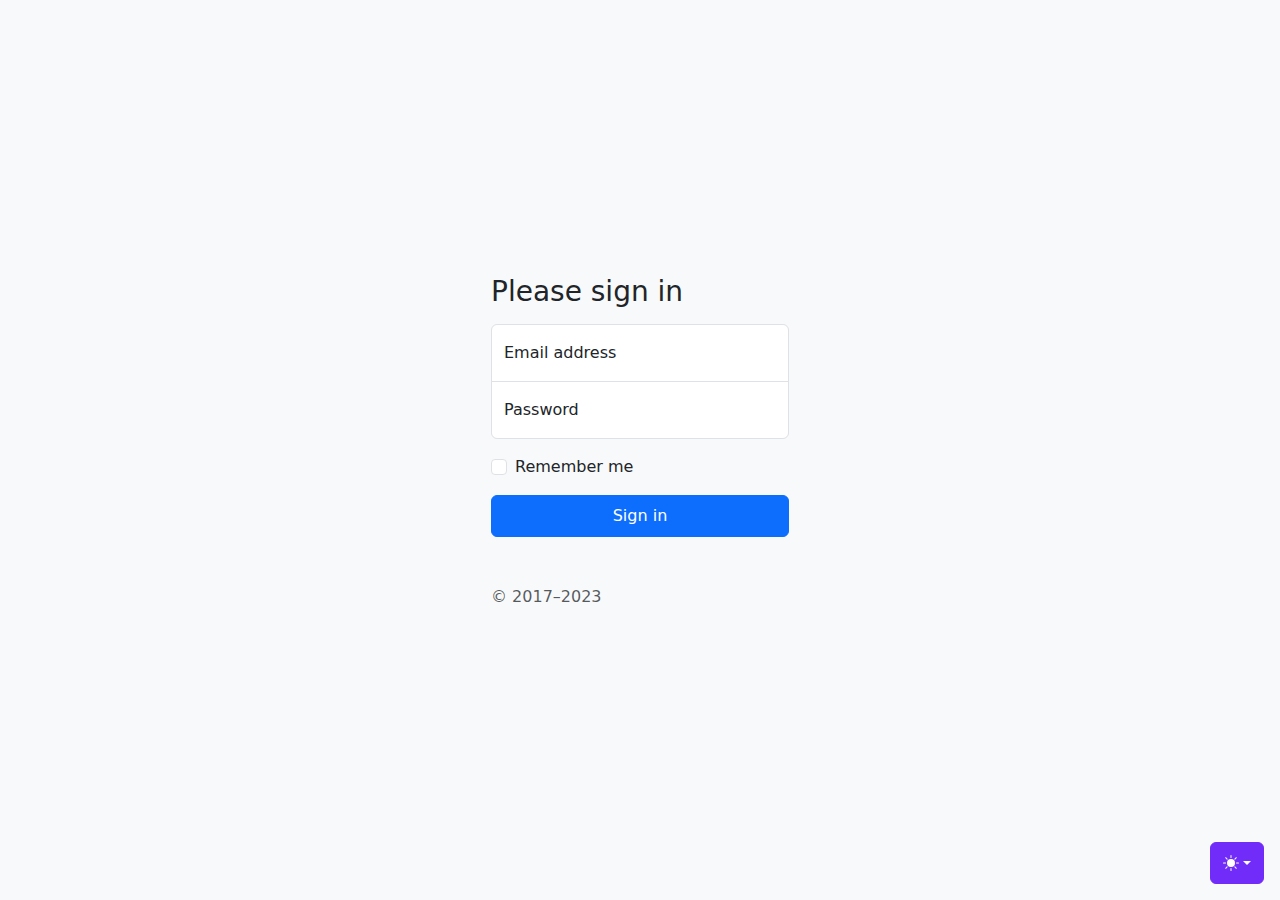
==== login.html @ e71b7ee5 "add regis, login ,leaderboard" ====
<!-- <!DOCTYPE html>
<html lang="en">
  <head>
    <meta charset="UTF-8" />
    <meta name="viewport" content="width=device-width, initial-scale=1.0" />
    <link rel="stylesheet" href="styles/login.css" />
    <title>Login</title>
  </head>
  <body>
    <div class="container">
      <form id="login-form">
        <h1>Login</h1>
        <label for="email">email:</label>
        <br />
        <input type="text" id="email" required />
        <br />
        <label for="password">Password:</label>
        <br />
        <input type="password" id="password" required />
        <br />
        <button type="submit">Login</button>
      </form>
    </div>
    <script src="./login.js"></script>
  </body>
</html> -->
<!DOCTYPE html>
<!-- saved from url=(0051)https://getbootstrap.com/docs/5.3/examples/sign-in/ -->
<html lang="en" data-bs-theme="dark">
  <head>
    <meta http-equiv="Content-Type" content="text/html; charset=UTF-8" />
    <script src="./Signin Template · Bootstrap v5.3_files/color-modes.js.download"></script>

    <meta name="viewport" content="width=device-width, initial-scale=1" />
    <meta name="description" content="" />
    <meta name="author" content="Mark Otto, Jacob Thornton, and Bootstrap contributors" />
    <meta name="generator" content="Hugo 0.118.2" />
    <title>Login</title>

    <link rel="canonical" href="https://getbootstrap.com/docs/5.3/examples/sign-in/" />

    <link rel="stylesheet" href="./Signin Template · Bootstrap v5.3_files/css@3" />

    <link href="./Signin Template · Bootstrap v5.3_files/bootstrap.min.css" rel="stylesheet" integrity="sha384-T3c6CoIi6uLrA9TneNEoa7RxnatzjcDSCmG1MXxSR1GAsXEV/Dwwykc2MPK8M2HN" crossorigin="anonymous" />

    <!-- Favicons -->
    <link rel="apple-touch-icon" href="https://getbootstrap.com/docs/5.3/assets/img/favicons/apple-touch-icon.png" sizes="180x180" />
    <link rel="icon" href="https://getbootstrap.com/docs/5.3/assets/img/favicons/favicon-32x32.png" sizes="32x32" type="image/png" />
    <link rel="icon" href="https://getbootstrap.com/docs/5.3/assets/img/favicons/favicon-16x16.png" sizes="16x16" type="image/png" />
    <link rel="manifest" href="https://getbootstrap.com/docs/5.3/assets/img/favicons/manifest.json" />
    <link rel="mask-icon" href="https://getbootstrap.com/docs/5.3/assets/img/favicons/safari-pinned-tab.svg" color="#712cf9" />
    <link rel="icon" href="https://getbootstrap.com/docs/5.3/assets/img/favicons/favicon.ico" />
    <meta name="theme-color" content="#712cf9" />

    <style>
      .bd-placeholder-img {
        font-size: 1.125rem;
        text-anchor: middle;
        -webkit-user-select: none;
        -moz-user-select: none;
        user-select: none;
      }

      @media (min-width: 768px) {
        .bd-placeholder-img-lg {
          font-size: 3.5rem;
        }
      }

      .b-example-divider {
        width: 100%;
        height: 3rem;
        background-color: rgba(0, 0, 0, 0.1);
        border: solid rgba(0, 0, 0, 0.15);
        border-width: 1px 0;
        box-shadow: inset 0 0.5em 1.5em rgba(0, 0, 0, 0.1), inset 0 0.125em 0.5em rgba(0, 0, 0, 0.15);
      }

      .b-example-vr {
        flex-shrink: 0;
        width: 1.5rem;
        height: 100vh;
      }

      .bi {
        vertical-align: -0.125em;
        fill: currentColor;
      }

      .nav-scroller {
        position: relative;
        z-index: 2;
        height: 2.75rem;
        overflow-y: hidden;
      }

      .nav-scroller .nav {
        display: flex;
        flex-wrap: nowrap;
        padding-bottom: 1rem;
        margin-top: -1px;
        overflow-x: auto;
        text-align: center;
        white-space: nowrap;
        -webkit-overflow-scrolling: touch;
      }

      .btn-bd-primary {
        --bd-violet-bg: #712cf9;
        --bd-violet-rgb: 112.520718, 44.062154, 249.437846;

        --bs-btn-font-weight: 600;
        --bs-btn-color: var(--bs-white);
        --bs-btn-bg: var(--bd-violet-bg);
        --bs-btn-border-color: var(--bd-violet-bg);
        --bs-btn-hover-color: var(--bs-white);
        --bs-btn-hover-bg: #6528e0;
        --bs-btn-hover-border-color: #6528e0;
        --bs-btn-focus-shadow-rgb: var(--bd-violet-rgb);
        --bs-btn-active-color: var(--bs-btn-hover-color);
        --bs-btn-active-bg: #5a23c8;
        --bs-btn-active-border-color: #5a23c8;
      }

      .bd-mode-toggle {
        z-index: 1500;
      }

      .bd-mode-toggle .dropdown-menu .active .bi {
        display: block !important;
      }
    </style>

    <!-- Custom styles for this template -->
    <link href="./Signin Template · Bootstrap v5.3_files/sign-in.css" rel="stylesheet" />
  </head>
  <body class="d-flex align-items-center py-4 bg-body-tertiary">
    <svg xmlns="http://www.w3.org/2000/svg" class="d-none">
      <symbol id="check2" viewBox="0 0 16 16">
        <path d="M13.854 3.646a.5.5 0 0 1 0 .708l-7 7a.5.5 0 0 1-.708 0l-3.5-3.5a.5.5 0 1 1 .708-.708L6.5 10.293l6.646-6.647a.5.5 0 0 1 .708 0z"></path>
      </symbol>
      <symbol id="circle-half" viewBox="0 0 16 16">
        <path d="M8 15A7 7 0 1 0 8 1v14zm0 1A8 8 0 1 1 8 0a8 8 0 0 1 0 16z"></path>
      </symbol>
      <symbol id="moon-stars-fill" viewBox="0 0 16 16">
        <path
          d="M6 .278a.768.768 0 0 1 .08.858 7.208 7.208 0 0 0-.878 3.46c0 4.021 3.278 7.277 7.318 7.277.527 0 1.04-.055 1.533-.16a.787.787 0 0 1 .81.316.733.733 0 0 1-.031.893A8.349 8.349 0 0 1 8.344 16C3.734 16 0 12.286 0 7.71 0 4.266 2.114 1.312 5.124.06A.752.752 0 0 1 6 .278z"
        ></path>
        <path
          d="M10.794 3.148a.217.217 0 0 1 .412 0l.387 1.162c.173.518.579.924 1.097 1.097l1.162.387a.217.217 0 0 1 0 .412l-1.162.387a1.734 1.734 0 0 0-1.097 1.097l-.387 1.162a.217.217 0 0 1-.412 0l-.387-1.162A1.734 1.734 0 0 0 9.31 6.593l-1.162-.387a.217.217 0 0 1 0-.412l1.162-.387a1.734 1.734 0 0 0 1.097-1.097l.387-1.162zM13.863.099a.145.145 0 0 1 .274 0l.258.774c.115.346.386.617.732.732l.774.258a.145.145 0 0 1 0 .274l-.774.258a1.156 1.156 0 0 0-.732.732l-.258.774a.145.145 0 0 1-.274 0l-.258-.774a1.156 1.156 0 0 0-.732-.732l-.774-.258a.145.145 0 0 1 0-.274l.774-.258c.346-.115.617-.386.732-.732L13.863.1z"
        ></path>
      </symbol>
      <symbol id="sun-fill" viewBox="0 0 16 16">
        <path
          d="M8 12a4 4 0 1 0 0-8 4 4 0 0 0 0 8zM8 0a.5.5 0 0 1 .5.5v2a.5.5 0 0 1-1 0v-2A.5.5 0 0 1 8 0zm0 13a.5.5 0 0 1 .5.5v2a.5.5 0 0 1-1 0v-2A.5.5 0 0 1 8 13zm8-5a.5.5 0 0 1-.5.5h-2a.5.5 0 0 1 0-1h2a.5.5 0 0 1 .5.5zM3 8a.5.5 0 0 1-.5.5h-2a.5.5 0 0 1 0-1h2A.5.5 0 0 1 3 8zm10.657-5.657a.5.5 0 0 1 0 .707l-1.414 1.415a.5.5 0 1 1-.707-.708l1.414-1.414a.5.5 0 0 1 .707 0zm-9.193 9.193a.5.5 0 0 1 0 .707L3.05 13.657a.5.5 0 0 1-.707-.707l1.414-1.414a.5.5 0 0 1 .707 0zm9.193 2.121a.5.5 0 0 1-.707 0l-1.414-1.414a.5.5 0 0 1 .707-.707l1.414 1.414a.5.5 0 0 1 0 .707zM4.464 4.465a.5.5 0 0 1-.707 0L2.343 3.05a.5.5 0 1 1 .707-.707l1.414 1.414a.5.5 0 0 1 0 .708z"
        ></path>
      </symbol>
    </svg>

    <div class="dropdown position-fixed bottom-0 end-0 mb-3 me-3 bd-mode-toggle">
      <button class="btn btn-bd-primary py-2 dropdown-toggle d-flex align-items-center" id="bd-theme" type="button" aria-expanded="false" data-bs-toggle="dropdown" aria-label="Toggle theme (dark)">
        <svg class="bi my-1 theme-icon-active" width="1em" height="1em"><use href="#moon-stars-fill"></use></svg>
        <span class="visually-hidden" id="bd-theme-text">Toggle theme</span>
      </button>
      <ul class="dropdown-menu dropdown-menu-end shadow" aria-labelledby="bd-theme-text">
        <li>
          <button type="button" class="dropdown-item d-flex align-items-center" data-bs-theme-value="light" aria-pressed="false">
            <svg class="bi me-2 opacity-50 theme-icon" width="1em" height="1em"><use href="#sun-fill"></use></svg>
            Light
            <svg class="bi ms-auto d-none" width="1em" height="1em"><use href="#check2"></use></svg>
          </button>
        </li>
        <li>
          <button type="button" class="dropdown-item d-flex align-items-center active" data-bs-theme-value="dark" aria-pressed="true">
            <svg class="bi me-2 opacity-50 theme-icon" width="1em" height="1em"><use href="#moon-stars-fill"></use></svg>
            Dark
            <svg class="bi ms-auto d-none" width="1em" height="1em"><use href="#check2"></use></svg>
          </button>
        </li>
        <li>
          <button type="button" class="dropdown-item d-flex align-items-center" data-bs-theme-value="auto" aria-pressed="false">
            <svg class="bi me-2 opacity-50 theme-icon" width="1em" height="1em"><use href="#circle-half"></use></svg>
            Auto
            <svg class="bi ms-auto d-none" width="1em" height="1em"><use href="#check2"></use></svg>
          </button>
        </li>
      </ul>
    </div>

    <main class="form-signin w-100 m-auto">
      <form id="login-form">
        <h1 class="h3 mb-3 fw-normal">Please sign in</h1>

        <div class="form-floating">
          <input type="email" class="form-control" id="email" placeholder="name@example.com" />
          <label for="floatingInput">Email address</label>
        </div>
        <div class="form-floating">
          <input type="password" class="form-control" id="password" placeholder="Password" />
          <label for="floatingPassword">Password</label>
        </div>

        <div class="form-check text-start my-3">
          <input class="form-check-input" type="checkbox" value="remember-me" id="flexCheckDefault" />
          <label class="form-check-label" for="flexCheckDefault"> Remember me </label>
        </div>
        <button class="btn btn-primary w-100 py-2" type="submit">Sign in</button>
        <p class="mt-5 mb-3 text-body-secondary">© 2017–2023</p>
      </form>
    </main>
    <script src="./login.js"></script>
    <script src="./Signin Template · Bootstrap v5.3_files/bootstrap.bundle.min.js.download" integrity="sha384-C6RzsynM9kWDrMNeT87bh95OGNyZPhcTNXj1NW7RuBCsyN/o0jlpcV8Qyq46cDfL" crossorigin="anonymous"></script>
  </body>
</html>
---- Signin Template · Bootstrap v5.3_files/sign-in.css ----
html,
body {
  height: 100%;
}

.form-signin {
  max-width: 330px;
  padding: 1rem;
}

.form-signin .form-floating:focus-within {
  z-index: 2;
}

.form-signin input[type="email"] {
  margin-bottom: -1px;
  border-bottom-right-radius: 0;
  border-bottom-left-radius: 0;
}

.form-signin input[type="password"] {
  margin-bottom: 10px;
  border-top-left-radius: 0;
  border-top-right-radius: 0;
}
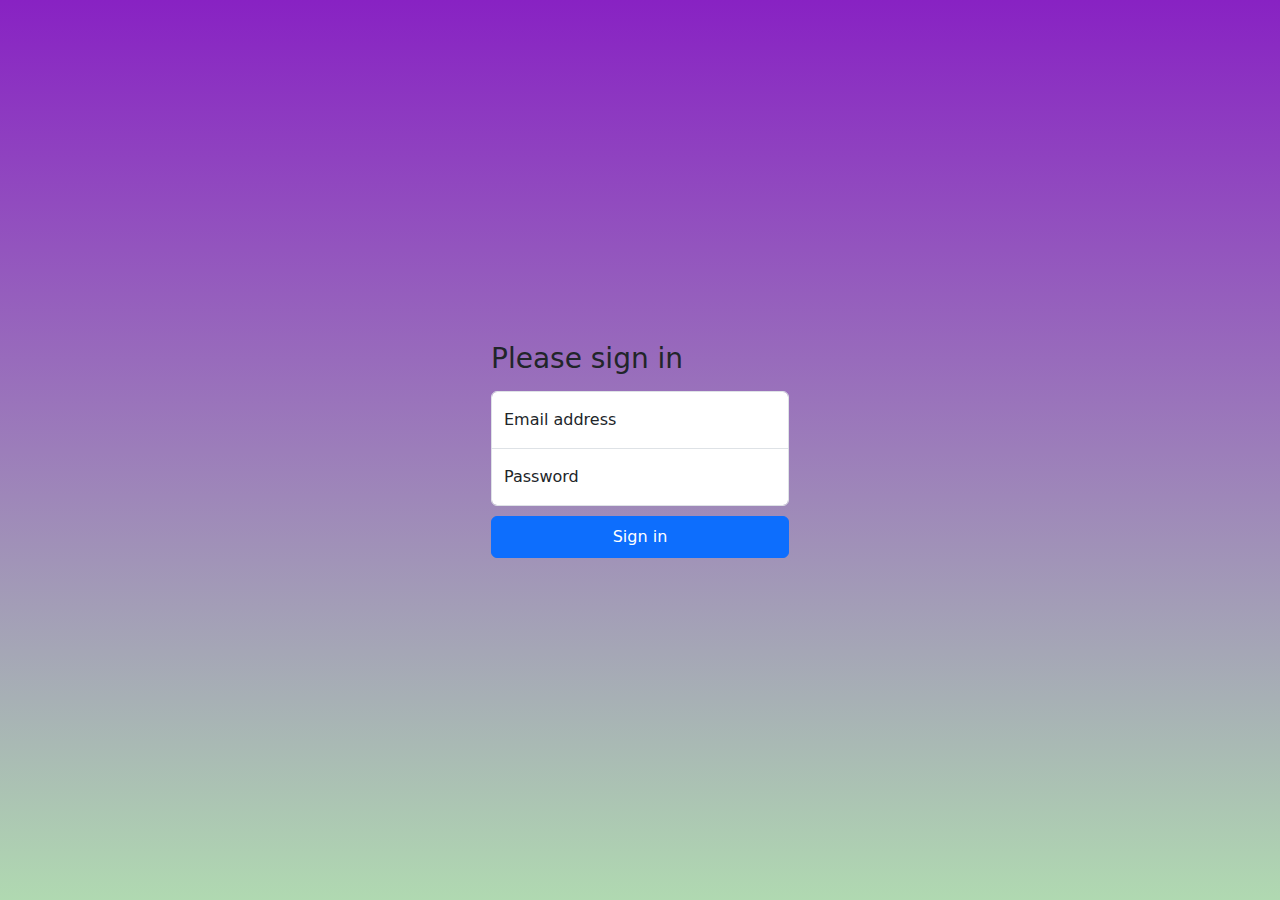
==== commit 0d7eeb00: "fix : style" ====
--- a/login.html
+++ b/login.html
@@ -105,6 +105,13 @@
         -webkit-overflow-scrolling: touch;
       }
 
+      body {
+        display: flex;
+        justify-content: center;
+        overflow: hidden;
+        height: 100vh;
+        background: linear-gradient(0deg, #b0d9b1 0%, rgb(136, 34, 195) 100%);
+      }
       .btn-bd-primary {
         --bd-violet-bg: #712cf9;
         --bd-violet-rgb: 112.520718, 44.062154, 249.437846;
@@ -157,36 +164,6 @@
       </symbol>
     </svg>
 
-    <div class="dropdown position-fixed bottom-0 end-0 mb-3 me-3 bd-mode-toggle">
-      <button class="btn btn-bd-primary py-2 dropdown-toggle d-flex align-items-center" id="bd-theme" type="button" aria-expanded="false" data-bs-toggle="dropdown" aria-label="Toggle theme (dark)">
-        <svg class="bi my-1 theme-icon-active" width="1em" height="1em"><use href="#moon-stars-fill"></use></svg>
-        <span class="visually-hidden" id="bd-theme-text">Toggle theme</span>
-      </button>
-      <ul class="dropdown-menu dropdown-menu-end shadow" aria-labelledby="bd-theme-text">
-        <li>
-          <button type="button" class="dropdown-item d-flex align-items-center" data-bs-theme-value="light" aria-pressed="false">
-            <svg class="bi me-2 opacity-50 theme-icon" width="1em" height="1em"><use href="#sun-fill"></use></svg>
-            Light
-            <svg class="bi ms-auto d-none" width="1em" height="1em"><use href="#check2"></use></svg>
-          </button>
-        </li>
-        <li>
-          <button type="button" class="dropdown-item d-flex align-items-center active" data-bs-theme-value="dark" aria-pressed="true">
-            <svg class="bi me-2 opacity-50 theme-icon" width="1em" height="1em"><use href="#moon-stars-fill"></use></svg>
-            Dark
-            <svg class="bi ms-auto d-none" width="1em" height="1em"><use href="#check2"></use></svg>
-          </button>
-        </li>
-        <li>
-          <button type="button" class="dropdown-item d-flex align-items-center" data-bs-theme-value="auto" aria-pressed="false">
-            <svg class="bi me-2 opacity-50 theme-icon" width="1em" height="1em"><use href="#circle-half"></use></svg>
-            Auto
-            <svg class="bi ms-auto d-none" width="1em" height="1em"><use href="#check2"></use></svg>
-          </button>
-        </li>
-      </ul>
-    </div>
-
     <main class="form-signin w-100 m-auto">
       <form id="login-form">
         <h1 class="h3 mb-3 fw-normal">Please sign in</h1>
@@ -199,13 +176,7 @@
           <input type="password" class="form-control" id="password" placeholder="Password" />
           <label for="floatingPassword">Password</label>
         </div>
-
-        <div class="form-check text-start my-3">
-          <input class="form-check-input" type="checkbox" value="remember-me" id="flexCheckDefault" />
-          <label class="form-check-label" for="flexCheckDefault"> Remember me </label>
-        </div>
         <button class="btn btn-primary w-100 py-2" type="submit">Sign in</button>
-        <p class="mt-5 mb-3 text-body-secondary">© 2017–2023</p>
       </form>
     </main>
     <script src="./login.js"></script>
